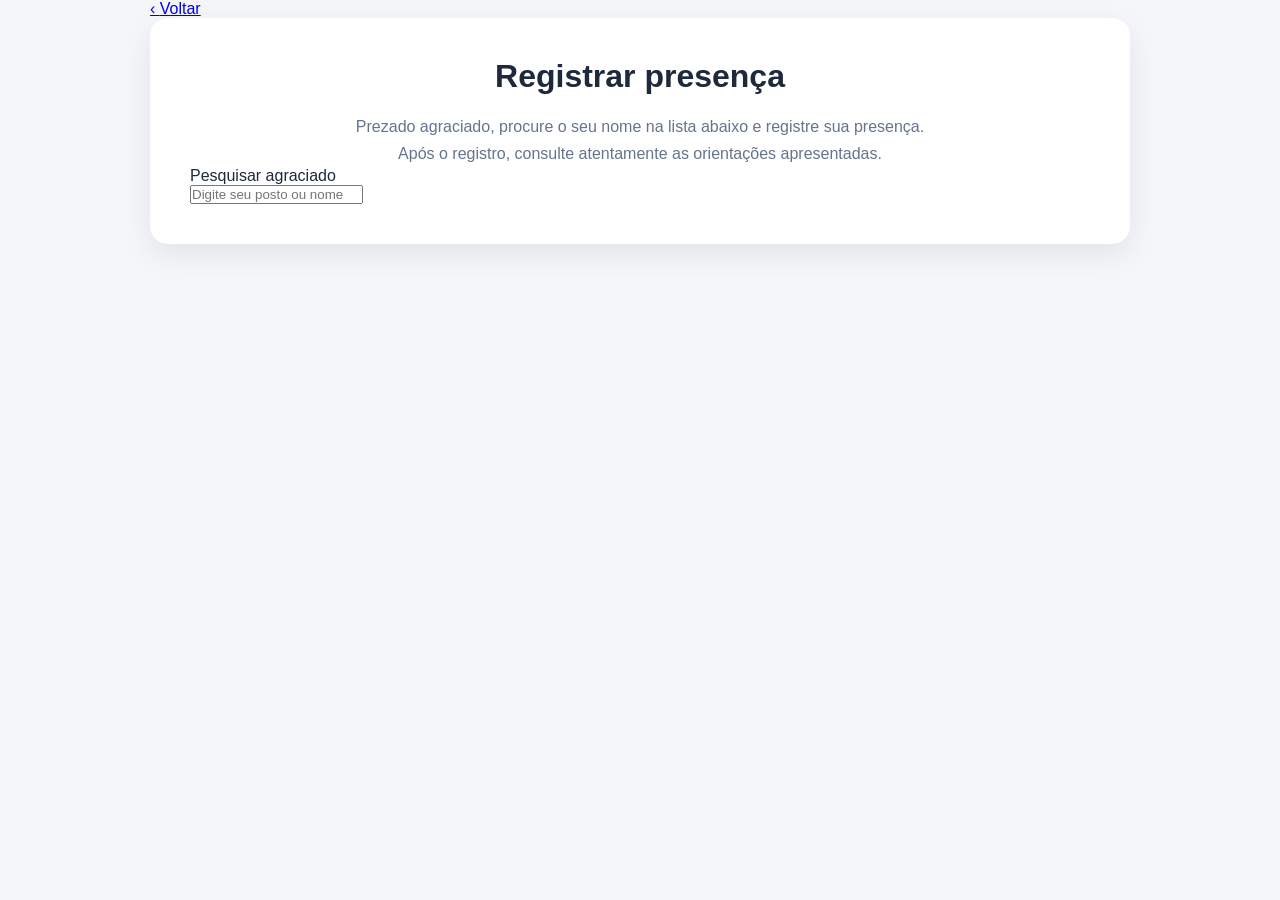
==== presenca.html @ 804788c0 "Create presenca.html" ====
<!DOCTYPE html>
<html lang="pt-BR">

<head>
    <meta charset="UTF-8">

    <meta
        name="viewport"
        content="width=device-width, initial-scale=1.0"
    >

    <meta
        name="theme-color"
        content="#003b6f"
    >

    <title>Registrar Presença</title>

    <link
        rel="stylesheet"
        href="css/portal.css"
    >
</head>

<body>

    <main class="container pagina-presenca">

        <!-- Navegação superior -->
        <header class="topo-pagina">

            <a
                class="botao-voltar"
                href="index.html"
                aria-label="Voltar para a página inicial"
            >
                <span class="seta-voltar" aria-hidden="true">
                    ‹
                </span>

                <span>
                    Voltar
                </span>
            </a>

        </header>


        <!-- Apresentação -->
        <section class="card card-presenca">

            <header class="cabecalho-pagina">

                <h1>
                    Registrar presença
                </h1>

                <p>
                    Prezado agraciado, procure o seu nome na lista abaixo e
                    registre sua presença.
                </p>

                <p>
                    Após o registro, consulte atentamente as orientações
                    apresentadas.
                </p>

            </header>


            <!-- Pesquisa -->
            <div class="area-pesquisa">

                <label
                    class="rotulo-pesquisa"
                    for="campo-pesquisa"
                >
                    Pesquisar agraciado
                </label>

                <div class="campo-pesquisa-container">

                    <input
                        id="campo-pesquisa"
                        class="campo-pesquisa"
                        type="search"
                        placeholder="Digite seu posto ou nome"
                        autocomplete="off"
                        spellcheck="false"
                    >

                    <button
                        id="botao-limpar-pesquisa"
                        class="botao-limpar-pesquisa"
                        type="button"
                        aria-label="Limpar pesquisa"
                        hidden
                    >
                        ×
                    </button>

                </div>

                <p
                    id="contador-resultados"
                    class="contador-resultados"
                    aria-live="polite"
                ></p>

            </div>


            <!-- Lista preenchida pelo JavaScript -->
            <section
                id="lista-agraciados"
                class="lista-agraciados"
                aria-label="Lista de agraciados"
            ></section>


            <!-- Mensagem exibida quando não houver resultado -->
            <section
                id="sem-resultados"
                class="sem-resultados"
                hidden
            >

                <h2>
                    Nenhum nome encontrado
                </h2>

                <p>
                    Verifique a escrita ou pesquise apenas uma parte do nome.
                </p>

            </section>

        </section>

    </main>


    <!-- Modal de confirmação -->
    <div
        id="modal-confirmacao"
        class="modal"
        role="dialog"
        aria-modal="true"
        aria-labelledby="titulo-modal"
        hidden
    >

        <div
            class="modal-fundo"
            data-fechar-modal
        ></div>

        <section class="modal-conteudo">

            <h2 id="titulo-modal">
                Confirme sua seleção
            </h2>

            <p>
                Você selecionou:
            </p>

            <p
                id="nome-selecionado"
                class="nome-selecionado"
            ></p>

            <p class="aviso-modal">
                Verifique se este é realmente o seu nome antes de continuar.
            </p>

            <div class="acoes-modal">

                <button
                    id="botao-cancelar"
                    class="botao-modal botao-cancelar"
                    type="button"
                >
                    Cancelar
                </button>

                <button
                    id="botao-continuar"
                    class="botao-modal botao-continuar"
                    type="button"
                >
                    Continuar
                </button>

            </div>

        </section>

    </div>


    <script src="js/presenca.js"></script>

</body>

</html>
---- css/portal.css ----
/* =======================================================
   PORTAL DO AGRACIADO
   ======================================================= */

:root{

    --cor-primaria:#003b6f;
    --cor-primaria-hover:#0b548f;

    --cor-fundo:#f4f6f9;

    --cor-card:#ffffff;

    --cor-texto:#1e293b;

    --cor-texto-claro:#64748b;

    --sombra:0 10px 30px rgba(0,0,0,.08);

    --raio:18px;

    --largura-max:980px;

    --fonte:-apple-system,BlinkMacSystemFont,"Segoe UI",Roboto,Helvetica,Arial,sans-serif;

}


*{
    margin:0;
    padding:0;
    box-sizing:border-box;
}


body{

    background:var(--cor-fundo);

    font-family:var(--fonte);

    color:var(--cor-texto);

}


.container{

    width:min(94%,var(--largura-max));

    margin:auto;

}


/* ==============================
   Banner
============================== */

.banner{

    width:100%;

    border-radius:22px;

    overflow:hidden;

    background:#d9d9d9;

    margin:30px auto;

    box-shadow:var(--sombra);

}


.banner img{

    width:100%;

    display:block;

    object-fit:cover;

}


/* ==============================
   Card Principal
============================== */

.card{

    background:var(--cor-card);

    border-radius:var(--raio);

    padding:40px;

    box-shadow:var(--sombra);

}


.card h1{

    text-align:center;

    font-size:2rem;

    font-weight:700;

    margin-bottom:18px;

}


.card p{

    text-align:center;

    color:var(--cor-texto-claro);

    line-height:1.7;

    font-size:1rem;

}


/* ==============================
   Botões
============================== */

.botao{

    margin-top:28px;

    display:block;

    width:100%;

    background:var(--cor-primaria);

    color:white;

    text-decoration:none;

    border-radius:16px;

    padding:24px;

    transition:.25s;

}


.botao:hover{

    background:var(--cor-primaria-hover);

}


.botao .titulo{

    font-size:1.25rem;

    font-weight:700;

    text-align:center;

}


.botao .subtitulo{

    margin-top:8px;

    font-size:.95rem;

    text-align:center;

    opacity:.90;

}


/* ==============================
   Patrocinadores
============================== */

.patrocinadores{

    margin:55px auto;

    text-align:center;

}


.patrocinadores h2{

    font-size:1rem;

    color:#64748b;

    margin-bottom:25px;

    font-weight:600;

    letter-spacing:.08em;

}


.logos{

    display:flex;

    justify-content:center;

    align-items:center;

    gap:40px;

    flex-wrap:wrap;

}


.logos img{

    max-height:70px;

    max-width:180px;

}


/* ==============================
   Responsivo
============================== */

@media(max-width:700px){

    .card{

        padding:28px;

    }

    .card h1{

        font-size:1.5rem;

    }

    .botao{

        padding:20px;

    }

}
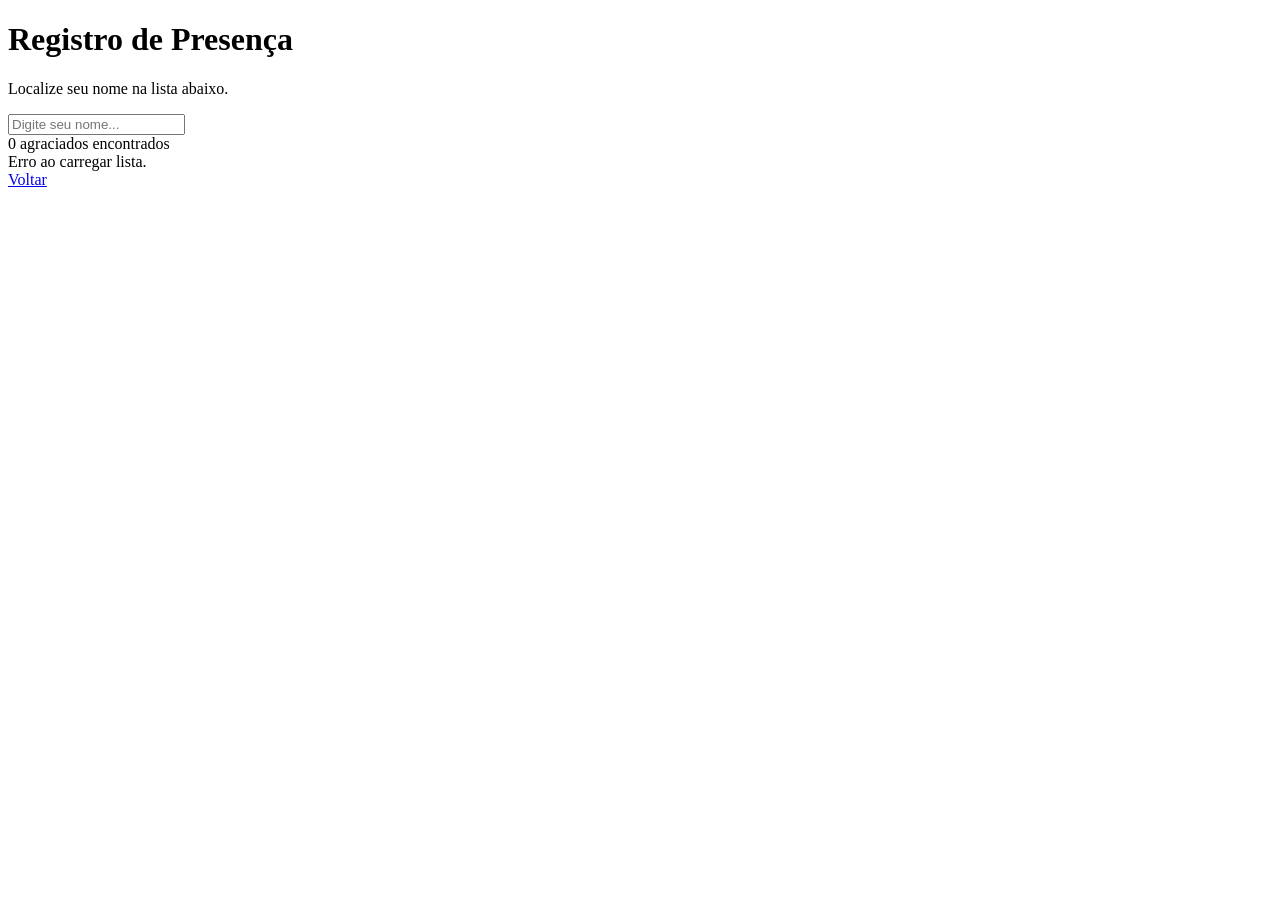
==== commit 536388cc: "Update presenca.html" ====
--- a/presenca.html
+++ b/presenca.html
@@ -2,205 +2,100 @@
 <html lang="pt-BR">
 
 <head>
-    <meta charset="UTF-8">
 
-    <meta
-        name="viewport"
-        content="width=device-width, initial-scale=1.0"
-    >
+<meta charset="UTF-8">
 
-    <meta
-        name="theme-color"
-        content="#003b6f"
-    >
+<meta
+name="viewport"
+content="width=device-width, initial-scale=1.0">
 
-    <title>Registrar Presença</title>
+<title>Localizar Agraciado</title>
 
-    <link
-        rel="stylesheet"
-        href="css/portal.css"
-    >
+<link
+rel="stylesheet"
+href="css/style.css">
+
 </head>
 
 <body>
 
-    <main class="container pagina-presenca">
+<div class="container">
 
-        <!-- Navegação superior -->
-        <header class="topo-pagina">
+<div class="pagina">
 
-            <a
-                class="botao-voltar"
-                href="index.html"
-                aria-label="Voltar para a página inicial"
-            >
-                <span class="seta-voltar" aria-hidden="true">
-                    ‹
-                </span>
+<header class="topo">
 
-                <span>
-                    Voltar
-                </span>
-            </a>
+<h1>
 
-        </header>
+Registro de Presença
 
+</h1>
 
-        <!-- Apresentação -->
-        <section class="card card-presenca">
+<p>
 
-            <header class="cabecalho-pagina">
+Localize seu nome na lista abaixo.
 
-                <h1>
-                    Registrar presença
-                </h1>
+</p>
 
-                <p>
-                    Prezado agraciado, procure o seu nome na lista abaixo e
-                    registre sua presença.
-                </p>
+</header>
 
-                <p>
-                    Após o registro, consulte atentamente as orientações
-                    apresentadas.
-                </p>
+<div class="pesquisa">
 
-            </header>
+<input
 
+id="pesquisa"
 
-            <!-- Pesquisa -->
-            <div class="area-pesquisa">
+type="text"
 
-                <label
-                    class="rotulo-pesquisa"
-                    for="campo-pesquisa"
-                >
-                    Pesquisar agraciado
-                </label>
+placeholder="Digite seu nome..."
 
-                <div class="campo-pesquisa-container">
+autocomplete="off">
 
-                    <input
-                        id="campo-pesquisa"
-                        class="campo-pesquisa"
-                        type="search"
-                        placeholder="Digite seu posto ou nome"
-                        autocomplete="off"
-                        spellcheck="false"
-                    >
+</div>
 
-                    <button
-                        id="botao-limpar-pesquisa"
-                        class="botao-limpar-pesquisa"
-                        type="button"
-                        aria-label="Limpar pesquisa"
-                        hidden
-                    >
-                        ×
-                    </button>
+<div class="contador">
 
-                </div>
+<span id="contador">
 
-                <p
-                    id="contador-resultados"
-                    class="contador-resultados"
-                    aria-live="polite"
-                ></p>
+0
 
-            </div>
+</span>
 
+agraciados encontrados
 
-            <!-- Lista preenchida pelo JavaScript -->
-            <section
-                id="lista-agraciados"
-                class="lista-agraciados"
-                aria-label="Lista de agraciados"
-            ></section>
+</div>
 
+<div
 
-            <!-- Mensagem exibida quando não houver resultado -->
-            <section
-                id="sem-resultados"
-                class="sem-resultados"
-                hidden
-            >
+id="listaAgraciados"
 
-                <h2>
-                    Nenhum nome encontrado
-                </h2>
+class="lista">
 
-                <p>
-                    Verifique a escrita ou pesquise apenas uma parte do nome.
-                </p>
+</div>
 
-            </section>
+<div class="rodape">
 
-        </section>
+<a
+href="index.html"
+class="botao-secundario">
 
-    </main>
+Voltar
 
+</a>
 
-    <!-- Modal de confirmação -->
-    <div
-        id="modal-confirmacao"
-        class="modal"
-        role="dialog"
-        aria-modal="true"
-        aria-labelledby="titulo-modal"
-        hidden
-    >
+</div>
 
-        <div
-            class="modal-fundo"
-            data-fechar-modal
-        ></div>
+</div>
 
-        <section class="modal-conteudo">
+</div>
 
-            <h2 id="titulo-modal">
-                Confirme sua seleção
-            </h2>
+<script src="js/utils.js"></script>
 
-            <p>
-                Você selecionou:
-            </p>
+<script src="js/api.js"></script>
 
-            <p
-                id="nome-selecionado"
-                class="nome-selecionado"
-            ></p>
-
-            <p class="aviso-modal">
-                Verifique se este é realmente o seu nome antes de continuar.
-            </p>
-
-            <div class="acoes-modal">
-
-                <button
-                    id="botao-cancelar"
-                    class="botao-modal botao-cancelar"
-                    type="button"
-                >
-                    Cancelar
-                </button>
-
-                <button
-                    id="botao-continuar"
-                    class="botao-modal botao-continuar"
-                    type="button"
-                >
-                    Continuar
-                </button>
-
-            </div>
-
-        </section>
-
-    </div>
-
-
-    <script src="js/presenca.js"></script>
+<script src="js/presenca.js"></script>
 
 </body>
 
 </html>
+
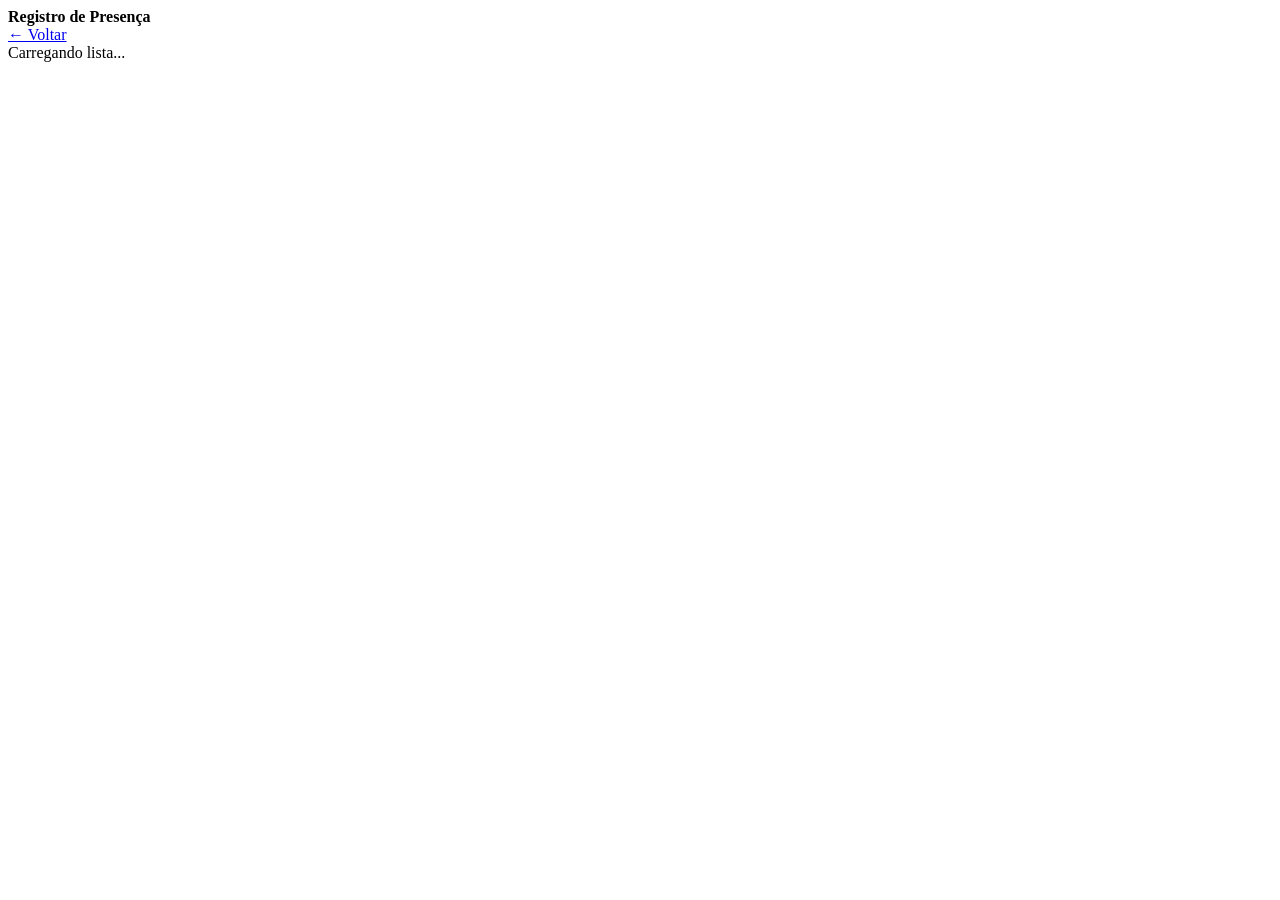
==== commit 00697baa: "Add files via upload" ====
--- a/presenca.html
+++ b/presenca.html
@@ -1,101 +1,39 @@
 <!DOCTYPE html>
 <html lang="pt-BR">
+<head>
+  <meta charset="UTF-8">
+  <meta name="viewport" content="width=device-width, initial-scale=1.0">
+  <meta name="theme-color" content="#071b33">
+  <title>Registrar Presença</title>
+  <link rel="stylesheet" href="css/style.css">
+</head>
+<body>
+  <main class="pagina">
+    <section class="banner" data-banner aria-label="Banner da solenidade">
+      <img alt="Banner da solenidade" hidden>
+      <div class="banner-fallback"><strong>Registro de Presença</strong></div>
+    </section>
 
-<head>
+    <a class="voltar-topo" href="index.html">← Voltar</a>
 
-<meta charset="UTF-8">
+    <div id="carregando" class="estado-carregando">Carregando lista...</div>
+    <div id="erro" class="estado-erro" hidden></div>
 
-<meta
-name="viewport"
-content="width=device-width, initial-scale=1.0">
+    <section id="conteudo" class="card card-principal" hidden>
+      <header class="cabecalho-pagina">
+        <h1>Registro de Presença</h1>
+        <p>Prezado agraciado, parabéns pela conquista! Por gentileza, procure o seu nome na lista abaixo, registre a sua presença e verifique sua posição e as orientações apresentadas pelo aplicativo.</p>
+      </header>
 
-<title>Localizar Agraciado</title>
+      <label for="busca" class="rotulo-posicao" style="display:block;text-align:left;margin-bottom:8px">PROCURE SEU NOME</label>
+      <input id="busca" class="busca" type="search" placeholder="Digite seu nome..." autocomplete="off" spellcheck="false">
+      <div id="contador" class="contador"></div>
+      <div id="listaAgraciados" class="lista-nomes"></div>
+    </section>
+  </main>
 
-<link
-rel="stylesheet"
-href="css/style.css">
-
-</head>
-
-<body>
-
-<div class="container">
-
-<div class="pagina">
-
-<header class="topo">
-
-<h1>
-
-Registro de Presença
-
-</h1>
-
-<p>
-
-Localize seu nome na lista abaixo.
-
-</p>
-
-</header>
-
-<div class="pesquisa">
-
-<input
-
-id="pesquisa"
-
-type="text"
-
-placeholder="Digite seu nome..."
-
-autocomplete="off">
-
-</div>
-
-<div class="contador">
-
-<span id="contador">
-
-0
-
-</span>
-
-agraciados encontrados
-
-</div>
-
-<div
-
-id="listaAgraciados"
-
-class="lista">
-
-</div>
-
-<div class="rodape">
-
-<a
-href="index.html"
-class="botao-secundario">
-
-Voltar
-
-</a>
-
-</div>
-
-</div>
-
-</div>
-
-<script src="js/utils.js"></script>
-
-<script src="js/api.js"></script>
-
-<script src="js/presenca.js"></script>
-
+  <script src="js/api.js"></script>
+  <script src="js/utils.js"></script>
+  <script src="js/presenca.js"></script>
 </body>
-
 </html>
-
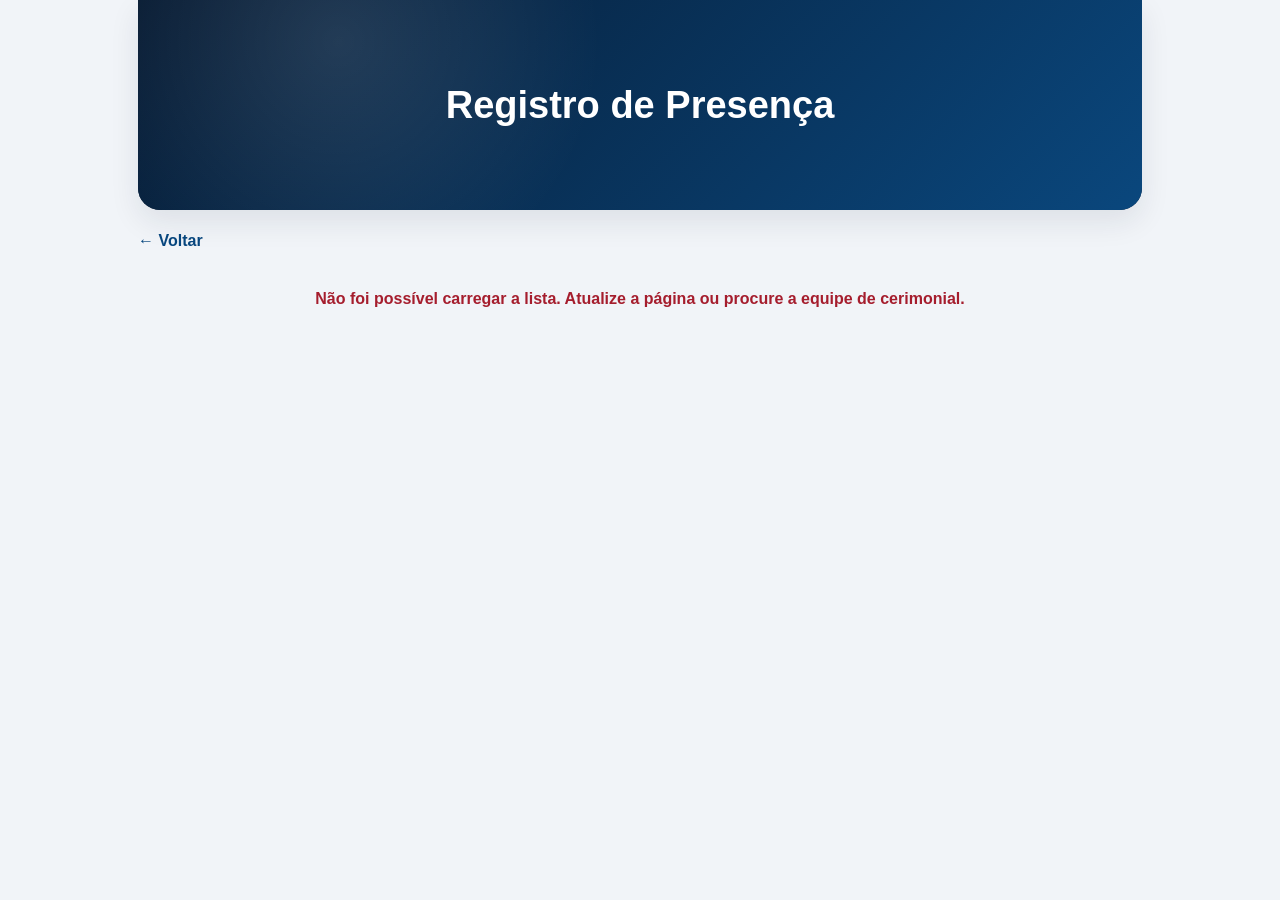
==== commit c6c5f9f8: "Update presenca.html" ====
--- a/presenca.html
+++ b/presenca.html
@@ -22,7 +22,7 @@
     <section id="conteudo" class="card card-principal" hidden>
       <header class="cabecalho-pagina">
         <h1>Registro de Presença</h1>
-        <p>Prezado agraciado, parabéns pela conquista! Por gentileza, procure o seu nome na lista abaixo, registre a sua presença e verifique sua posição e as orientações apresentadas pelo aplicativo.</p>
+        <p>Prezado agraciado, procure o seu nome na lista abaixo e registre sua presença. Após o registro, consulte atentamente as orientações apresentadas.</p>
       </header>
 
       <label for="busca" class="rotulo-posicao" style="display:block;text-align:left;margin-bottom:8px">PROCURE SEU NOME</label>
--- a/css/style.css
+++ b/css/style.css
@@ -0,0 +1,228 @@
+:root {
+  --azul-escuro: #071b33;
+  --azul: #08477f;
+  --azul-hover: #063866;
+  --texto: #1d293d;
+  --texto-suave: #60708b;
+  --fundo: #f1f4f8;
+  --branco: #ffffff;
+  --borda: #dce3ec;
+  --verde: #167a43;
+  --verde-fundo: #edf9f1;
+  --amarelo-fundo: #fff8df;
+  --amarelo-borda: #e5bf49;
+  --sombra: 0 12px 30px rgba(20, 35, 55, .09);
+}
+
+* { box-sizing: border-box; }
+html { scroll-behavior: smooth; }
+body {
+  margin: 0;
+  background: var(--fundo);
+  color: var(--texto);
+  font-family: Arial, Helvetica, sans-serif;
+  -webkit-font-smoothing: antialiased;
+}
+button, input { font: inherit; }
+[hidden] { display: none !important; }
+
+.pagina {
+  width: min(1040px, 100%);
+  margin: 0 auto;
+  padding: 0 18px 36px;
+}
+
+.banner {
+  position: relative;
+  width: 100%;
+  min-height: 190px;
+  overflow: hidden;
+  background: var(--azul-escuro);
+  border-radius: 0 0 22px 22px;
+  box-shadow: var(--sombra);
+}
+.banner img { width: 100%; height: clamp(190px, 31vw, 330px); object-fit: cover; display: block; }
+.banner-fallback {
+  min-height: 210px;
+  display: grid;
+  place-items: center;
+  padding: 30px;
+  color: white;
+  text-align: center;
+  background:
+    radial-gradient(circle at 20% 20%, rgba(255,255,255,.11), transparent 32%),
+    linear-gradient(135deg, #071b33 0%, #0a477d 100%);
+}
+.banner-fallback strong { max-width: 700px; font-size: clamp(23px, 4vw, 38px); line-height: 1.18; }
+
+.card {
+  background: var(--branco);
+  border-radius: 20px;
+  box-shadow: var(--sombra);
+}
+.card-principal { margin-top: 30px; padding: clamp(20px, 4vw, 36px); }
+
+.estado-carregando, .estado-erro, .estado-vazio {
+  padding: 28px 18px;
+  text-align: center;
+  color: var(--texto-suave);
+  font-weight: 700;
+}
+.estado-erro { color: #a51d2d; }
+
+.solenidade { margin: 0; text-align: center; font-size: clamp(18px, 4vw, 30px); line-height: 1.11; }
+.dados-evento { margin: 20px 0 32px; text-align: center; color: var(--texto-suave); font-size: clamp(16px, 2vw, 14px); line-height: 1.1; }
+.dados-evento p { margin: 3px 0; }
+
+.acoes { display: grid; gap: 20px; }
+.botao-grande {
+  display: flex;
+  min-height: 102px;
+  align-items: center;
+  justify-content: center;
+  flex-direction: column;
+  gap: 8px;
+  padding: 20px;
+  border: 0;
+  border-radius: 16px;
+  background: var(--azul);
+  color: white;
+  text-align: center;
+  text-decoration: none;
+  cursor: pointer;
+  transition: transform .16s ease, background .16s ease;
+}
+.botao-grande:hover { background: var(--azul-hover); transform: translateY(-1px); }
+.botao-grande strong { font-size: 20px; }
+.botao-grande span { font-size: 16px; }
+
+.patrocinadores-area{
+
+    padding:20px 0 8px;
+
+    text-align:center;
+
+}
+
+.patrocinadores-area h2{
+
+    margin:0 0 14px;
+
+    color:var(--texto-suave);
+
+    font-size:15px;
+
+    letter-spacing:.15em;
+
+}
+
+.patrocinadores{
+
+    display:flex;
+
+    justify-content:center;
+
+    align-items:center;
+
+    flex-wrap:wrap;
+
+    gap:22px;
+
+}
+
+.patrocinadores a,
+.patrocinadores > div{
+
+    display:flex;
+
+    justify-content:center;
+
+    align-items:center;
+
+    flex:0 0 auto;
+
+    min-width:180px;
+
+    min-height:80px;
+
+    padding:6px;
+
+    background:transparent;
+
+}
+
+.patrocinadores img{
+
+    display:block;
+
+    width:100%;
+
+    max-width:180px;
+
+    height:auto;
+
+    object-fit:contain;
+
+}
+
+.voltar-topo { display: inline-flex; margin: 22px 0 12px; color: var(--azul); font-weight: 800; text-decoration: none; }
+.voltar-topo:hover { text-decoration: underline; }
+
+.cabecalho-pagina { text-align: center; margin-bottom: 24px; }
+.cabecalho-pagina h1 { margin: 0 0 10px; font-size: clamp(27px, 4vw, 38px); }
+.cabecalho-pagina p { max-width: 720px; margin: 0 auto; color: var(--texto-suave); line-height: 1.55; font-size: 16px; }
+
+.busca { width: 100%; height: 54px; padding: 0 18px; border: 1px solid #cbd5e1; border-radius: 12px; background: white; color: var(--texto); font-size: 17px; }
+.busca:focus { outline: 3px solid rgba(8,71,127,.15); border-color: var(--azul); }
+.contador { margin: 13px 2px 18px; color: var(--texto-suave); text-align: center; font-size: 14px; font-weight: 700; }
+.lista-nomes { display: grid; gap: 8px; }
+.nome-link { display: block; padding: 11px 14px; border-radius: 9px; background: var(--azul); color: white; text-decoration: none; font-size: 15px; font-weight: 800; line-height: 1.25; transition: background .15s ease; }
+.nome-link:hover { background: var(--azul-hover); }
+
+.registro-card { margin-top: 12px; overflow: hidden; }
+.secao-registro { padding: 25px clamp(18px, 4vw, 38px); border-top: 1px solid var(--borda); }
+.secao-registro:first-child { border-top: 0; }
+.nome-agraciado { margin: 0; text-align: center; font-size: clamp(24px, 4vw, 34px); line-height: 1.2; }
+.rotulo-posicao { margin: 0; color: var(--texto-suave); text-align: center; font-size: 15px; font-weight: 800; letter-spacing: .09em; }
+.numero-posicao { margin-top: 5px; color: var(--azul); text-align: center; font-size: clamp(62px, 13vw, 96px); font-weight: 900; line-height: 1; }
+
+.botao-confirmar { width: 100%; min-height: 58px; border: 0; border-radius: 12px; background: var(--azul); color: white; font-size: 17px; font-weight: 900; cursor: pointer; }
+.botao-confirmar:hover { background: var(--azul-hover); }
+.botao-confirmar:disabled { opacity: .68; cursor: wait; }
+.erro-acao { margin: 12px 0 0; color: #a51d2d; text-align: center; font-weight: 700; }
+.confirmacao { padding: 17px; border: 1px solid #9bd2af; border-radius: 12px; background: var(--verde-fundo); color: #14552f; text-align: center; }
+.confirmacao strong { display: block; margin-bottom: 5px; font-size: 18px; }
+
+.titulo-secao { margin: 0 0 16px; color: var(--azul); text-align: center; font-size: 18px; letter-spacing: .07em; }
+.referencia-dispositivo { width: min(240px, 78%); margin: 10px auto; padding: 7px 14px; border: 1px solid #ccd5e1; border-radius: 9px; color: var(--texto-suave); text-align: center; font-size: 13px; font-weight: 900; letter-spacing: .09em; }
+.dispositivo-scroll { width: 100%; overflow-x: auto; padding: 10px 0 13px; }
+.dispositivo-grade { --tamanho: clamp(17px, calc((84vw - (var(--quantidade-blocos) - 1) * 18px) / (var(--quantidade-blocos) * var(--max-colunas))), 30px); display: flex; min-width: max-content; flex-direction: column; align-items: center; gap: max(4px, calc(var(--tamanho) * .18)); margin: 0 auto; }
+.dispositivo-fileira { display: flex; justify-content: center; gap: clamp(14px, 3vw, 28px); }
+.dispositivo-bloco { display: grid; grid-template-columns: repeat(var(--capacidade-bloco), var(--tamanho)); justify-content: center; gap: max(2px, calc(var(--tamanho) * .12)); }
+.dispositivo-lugar { width: var(--tamanho); height: var(--tamanho); display: grid; place-items: center; border: 1px solid #9aa7b7; border-radius: 50%; background: #edf0f4; color: #445269; font-size: max(7px, calc(var(--tamanho) * .34)); font-weight: 800; }
+.dispositivo-lugar.selecionado { position: relative; z-index: 1; border: 2px solid white; outline: 3px solid var(--azul); background: var(--azul); color: white; transform: scale(1.12); }
+.dispositivo-lugar.vazio { visibility: hidden; }
+.legenda-dispositivo { display: flex; justify-content: center; gap: 18px; flex-wrap: wrap; color: var(--texto-suave); font-size: 12px; }
+.legenda-dispositivo span { display: inline-flex; align-items: center; gap: 6px; }
+.legenda-bola { width: 13px; height: 13px; border: 1px solid #9aa7b7; border-radius: 50%; background: #edf0f4; }
+.legenda-bola.selecionada { border-color: var(--azul); background: var(--azul); }
+
+.mensagem-individual { padding: 16px; border: 1px solid var(--amarelo-borda); border-radius: 11px; background: var(--amarelo-fundo); color: #5c4800; line-height: 1.55; font-weight: 700; white-space: pre-line; }
+.mensagens-gerais { margin: 0; padding: 0; list-style: none; display: grid; gap: 10px; }
+.mensagens-gerais li { position: relative; padding: 14px 14px 14px 39px; border: 1px solid #bfd5ec; border-radius: 11px; background: #f0f6fc; color: #244664; line-height: 1.5; }
+.mensagens-gerais li::before { content: '•'; position: absolute; left: 18px; top: 12px; color: var(--azul); font-size: 22px; font-weight: 900; }
+
+@media (max-width: 600px) {
+  .pagina { padding: 0 12px 20px; }
+  .banner { border-radius: 0 0 16px 16px; }
+  .banner img { height: 190px; }
+  .card-principal { margin-top: 18px; padding: 22px 16px; border-radius: 16px; }
+  .botao-grande { min-height: 88px; border-radius: 13px; }
+  .botao-grande strong { font-size: 18px; }
+  .patrocinadores-area { padding-top: 35px; }
+  .registro-card { border-radius: 16px; }
+  .secao-registro { padding: 21px 14px; }
+  .nome-link { padding: 9px 11px; font-size: 14px; }
+  .dispositivo-grade { --tamanho: clamp(14px, calc((92vw - (var(--quantidade-blocos) - 1) * 14px) / (var(--quantidade-blocos) * var(--max-colunas))), 25px); }
+  .dispositivo-fileira { gap: 14px; }
+}
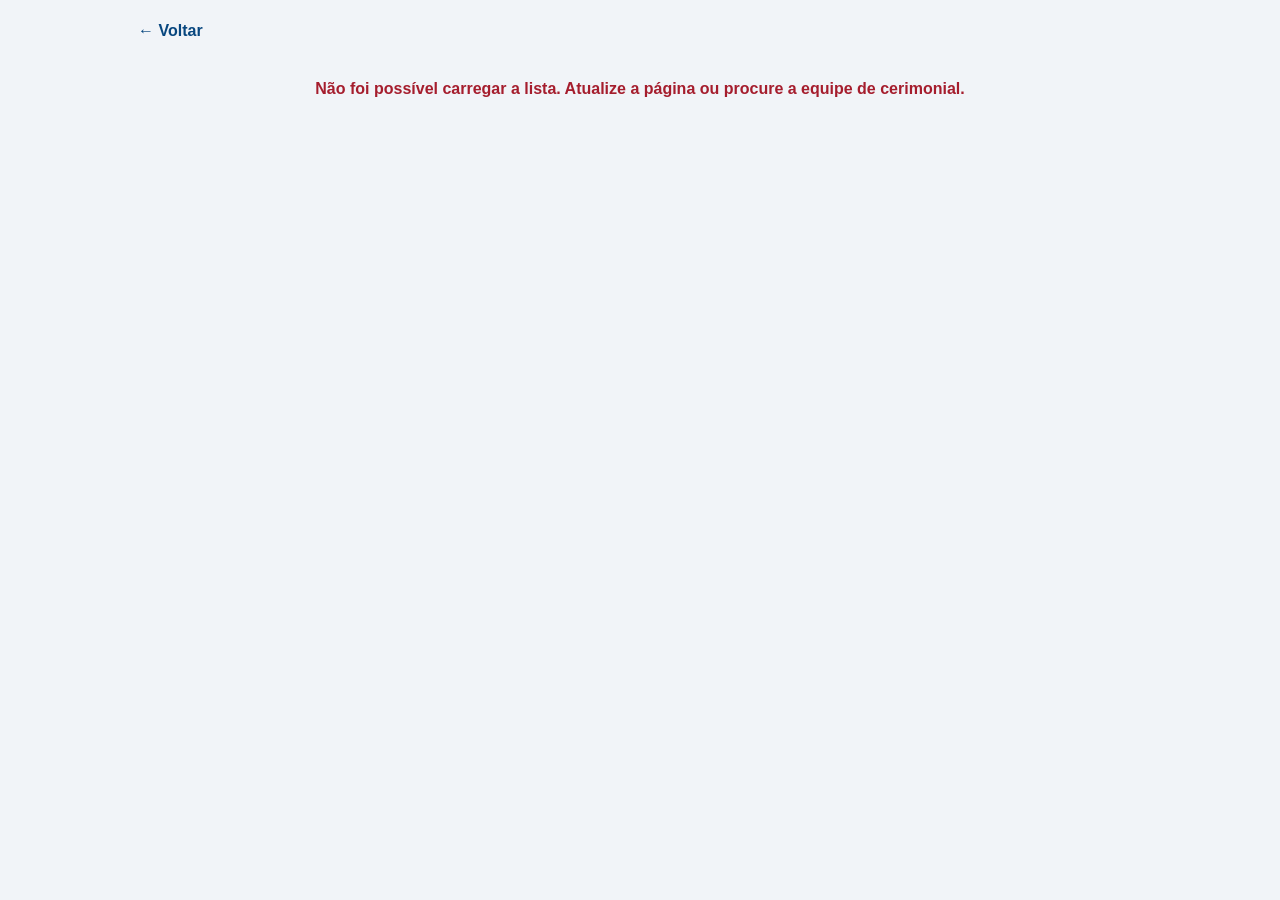
==== commit 56b0ec23: "Update presenca.html" ====
--- a/presenca.html
+++ b/presenca.html
@@ -9,7 +9,7 @@
 </head>
 <body>
   <main class="pagina">
-    <section class="banner" data-banner aria-label="Banner da solenidade">
+    <section class="banner oculto" data-banner aria-label="Banner da solenidade">
       <img alt="Banner da solenidade" hidden>
       <div class="banner-fallback"><strong>Registro de Presença</strong></div>
     </section>
--- a/css/style.css
+++ b/css/style.css
@@ -70,8 +70,8 @@
 }
 .estado-erro { color: #a51d2d; }
 
-.solenidade { margin: 0; text-align: center; font-size: clamp(18px, 4vw, 30px); line-height: 1.11; }
-.dados-evento { margin: 20px 0 32px; text-align: center; color: var(--texto-suave); font-size: clamp(16px, 2vw, 14px); line-height: 1.1; }
+.solenidade { margin: 0; text-align: center; font-size: clamp(20px, 3vw, 16px); line-height: 1.1; }
+.dados-evento { margin: 20px 0 32px; text-align: center; color: var(--texto-suave); font-size: clamp(18px, 2vw, 14px); line-height: 1.1; }
 .dados-evento p { margin: 3px 0; }
 
 .acoes { display: grid; gap: 20px; }
@@ -139,9 +139,9 @@
 
     align-items:center;
 
-    flex:0 0 auto;
-
-    min-width:180px;
+    flex:0 1 calc(50% - 12px);
+
+    max-width:180px;
 
     min-height:80px;
 
@@ -168,9 +168,9 @@
 .voltar-topo { display: inline-flex; margin: 22px 0 12px; color: var(--azul); font-weight: 800; text-decoration: none; }
 .voltar-topo:hover { text-decoration: underline; }
 
-.cabecalho-pagina { text-align: center; margin-bottom: 24px; }
-.cabecalho-pagina h1 { margin: 0 0 10px; font-size: clamp(27px, 4vw, 38px); }
-.cabecalho-pagina p { max-width: 720px; margin: 0 auto; color: var(--texto-suave); line-height: 1.55; font-size: 16px; }
+.cabecalho-pagina { text-align: center; margin-bottom: 20px; }
+.cabecalho-pagina h1 { margin: 0 0 10px; font-size: clamp(27px, 4vw, 30px); }
+.cabecalho-pagina p { max-width: 720px; margin: 0 auto; color: var(--texto-suave); line-height: 1.55; font-size: 18px; }
 
 .busca { width: 100%; height: 54px; padding: 0 18px; border: 1px solid #cbd5e1; border-radius: 12px; background: white; color: var(--texto); font-size: 17px; }
 .busca:focus { outline: 3px solid rgba(8,71,127,.15); border-color: var(--azul); }
@@ -184,7 +184,7 @@
 .secao-registro:first-child { border-top: 0; }
 .nome-agraciado { margin: 0; text-align: center; font-size: clamp(24px, 4vw, 34px); line-height: 1.2; }
 .rotulo-posicao { margin: 0; color: var(--texto-suave); text-align: center; font-size: 15px; font-weight: 800; letter-spacing: .09em; }
-.numero-posicao { margin-top: 5px; color: var(--azul); text-align: center; font-size: clamp(62px, 13vw, 96px); font-weight: 900; line-height: 1; }
+.numero-posicao { margin-top: 5px; color: var(--azul); text-align: center; font-size: clamp(54px, 13vw, 80px); font-weight: 900; line-height: 1; }
 
 .botao-confirmar { width: 100%; min-height: 58px; border: 0; border-radius: 12px; background: var(--azul); color: white; font-size: 17px; font-weight: 900; cursor: pointer; }
 .botao-confirmar:hover { background: var(--azul-hover); }
@@ -220,9 +220,33 @@
   .botao-grande { min-height: 88px; border-radius: 13px; }
   .botao-grande strong { font-size: 18px; }
   .patrocinadores-area { padding-top: 35px; }
+
+  .patrocinadores {
+    gap: 12px;
+    justify-content: center;
+  }
+
+  .patrocinadores a,
+  .patrocinadores > div {
+    flex: 0 1 calc(50% - 6px);
+    max-width: 160px;
+    min-width: 0;
+  }
+
+  .patrocinadores img {
+    max-width: 100%;
+  }
+
   .registro-card { border-radius: 16px; }
   .secao-registro { padding: 21px 14px; }
   .nome-link { padding: 9px 11px; font-size: 14px; }
-  .dispositivo-grade { --tamanho: clamp(14px, calc((92vw - (var(--quantidade-blocos) - 1) * 14px) / (var(--quantidade-blocos) * var(--max-colunas))), 25px); }
+  .dispositivo-grade {
+    --tamanho: clamp(14px, calc((92vw - (var(--quantidade-blocos) - 1) * 14px) / (var(--quantidade-blocos) * var(--max-colunas))), 25px);
+  }
   .dispositivo-fileira { gap: 14px; }
 }
+
+  .banner.oculto {
+  display: none;
+}
+}
